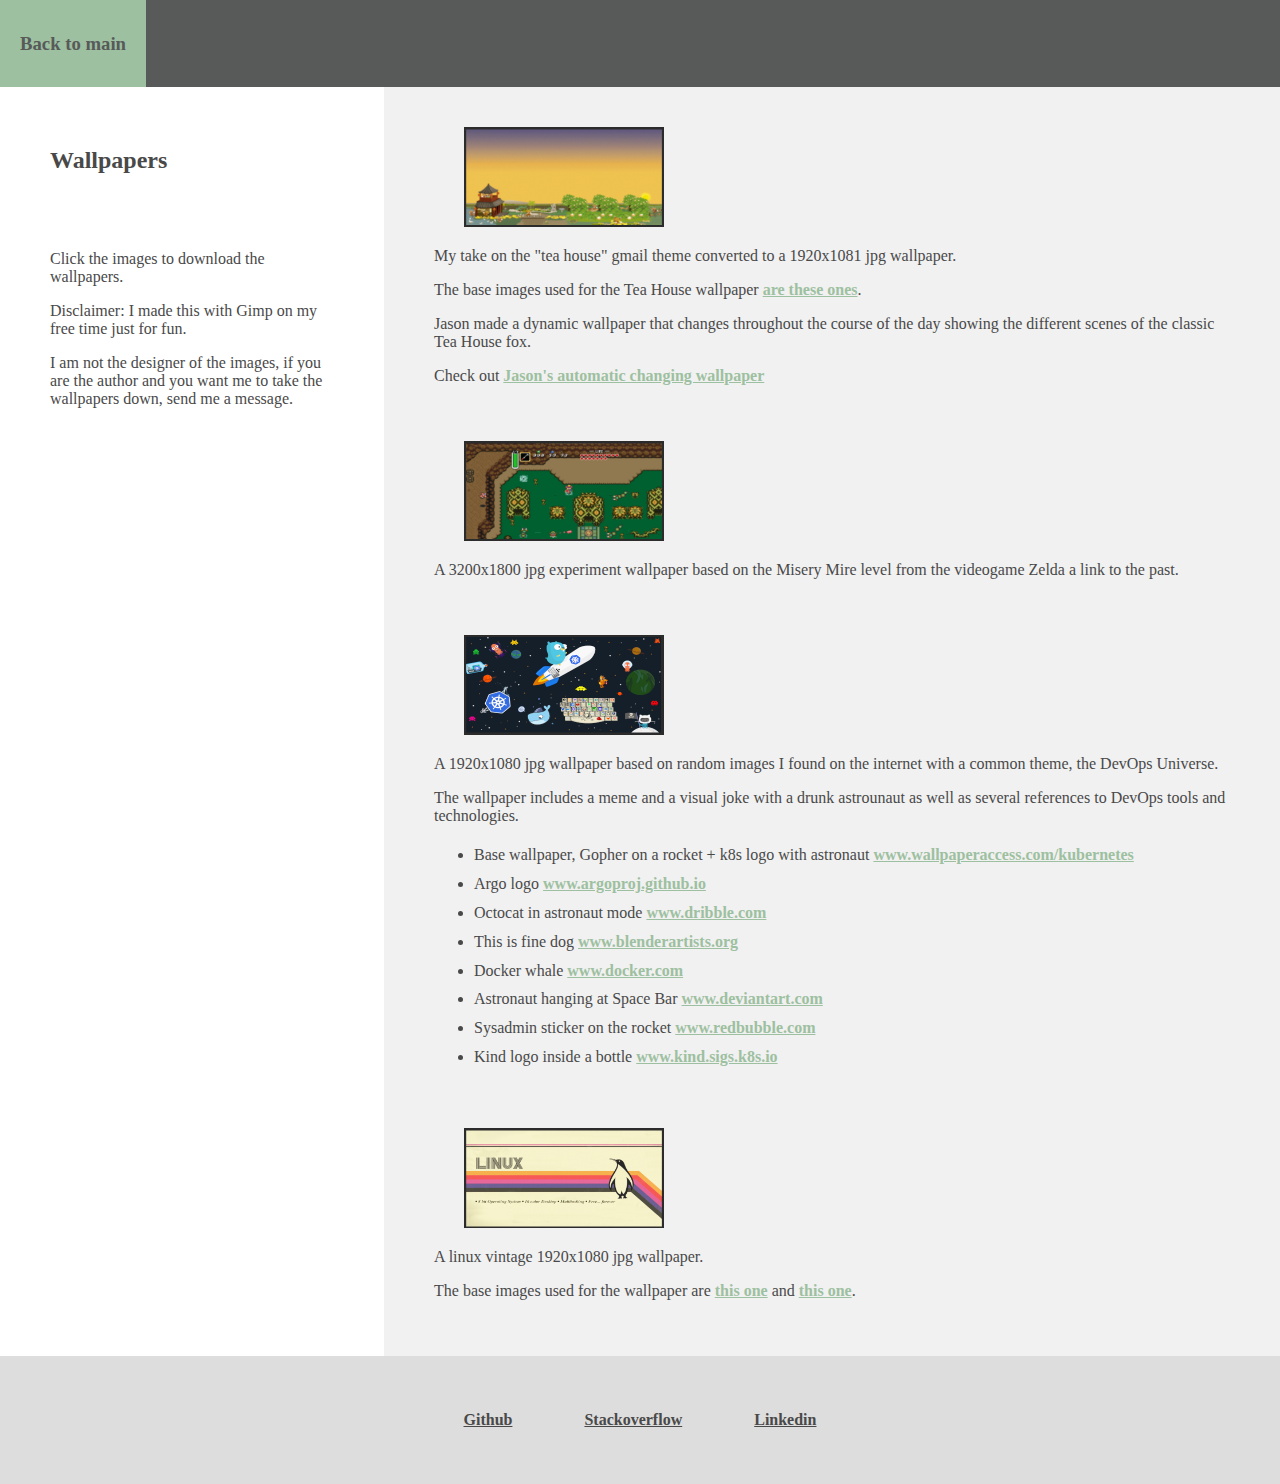
==== art.html @ fe8097fb "Fix stckvrflw links + cv links + cv thumbnails" ====
<!DOCTYPE html>
<html lang="en">
  <head>
    <title>Paula's web</title>
    <link rel="icon" type="image/x-icon" href="favicon.ico">
    <meta charset="UTF-8">
    <meta name="viewport" content="width=device-width, initial-scale=1">
  
    <style>
      * {
          box-sizing: border-box;
        }
      
      /* Style the body */
      body {
        font-family : "Ubuntu";
        src: url('Ubuntu.woff');
        margin: 0;
        color: #494949;
      }
  
      .center {
        display: block;
        margin-left: auto;
        margin-right: auto;
        padding: 14px 20px;
      }
  
      /* Style the top navigation bar */
      .navbar {
        overflow: hidden;
        background-color: #585a5a;
      }
  
      /* Style the navigation bar links */
      .navbar a {
        float: left;
        display: block;
        color: #9dc0a0;
        text-align: center;
        padding: 14px 20px;
        text-decoration: none;
      }
  
      /* Right-aligned link */
      .navbar a.right {
        float: right;
      }
  
      /* Change color on hover  - navbar */
      .navbar a:hover {
        background-color: #9dc0a0;
        color: #585a5a;
      }
      /* Column container */
      .row {  
        display: -ms-flexbox; /* IE10 */
        display: flex;
        -ms-flex-wrap: wrap; /* IE10 */
        flex-wrap: wrap;
      }
  
      /* Create two unequal columns that sits next to each other */
      /* Sidebar/left column */
      .side {
        -ms-flex: 30%; /* IE10 */
        flex: 30%;
        background-color: white;
        padding: 20px;
      }
  
      /* Main column */
      .main {   
        -ms-flex: 70%; /* IE10 */
        flex: 70%;
        background-color: #f1f1f1;
        padding: 20px;
      }
  
      /* Clear floats after the columns */
      .row:after {
        content: "";
        display: table;
        clear: both;
      }
      /* Responsive layout - makes the two columns stack on top of each other instead of next to each other */
      @media screen and (max-width: 600px) {
        .column {
          width: 100%;
        }
      }
  
      /* Footer */
      .footer {
        padding: 20px;
        text-align: center;
        background: #ddd;
      }
  
      .link1 {
        font-weight: bold;
        border: none;
        color: #494949;
        padding: 15px 32px;
        text-align: center;
        text-decoration: none;
        display: inline-block;
        font-size: 16px;
        margin: 4px 2px;
        cursor: pointer;
        text-decoration: underline;    
      }
      .link1:hover {
        color: #9dc0a0;
      }  
  
      .link2 {
        font-weight: bold;
        border: none;
        color: #9dc0a0;
        cursor: pointer;
        text-decoration: underline;    
      }
      .link2:hover {
        color: #494949;
      }  

      .padded30 {
       padding: 30px;
       } 

       .padded-mixed {
       padding: 20px 30px;
       } 

    /* Image - hover effect */
    .thumbnail-arrow {
        position: relative;
        display: block;
        margin-left: 30px;
        margin-right: auto;
    }
    .thumbnail-arrow .img-top {
        display: none;
        position: absolute;
        top: 0;
        left: 0;
        z-index: 99;
    }
    .thumbnail-arrow:hover .img-top {
        display: inline;
    }
    </style>
</head>

<body>
  <div class="navbar">
    <a href="index.html"><h3>Back to main</h3></a>
  </div>
    
  <div class="row">
    <div class="side">

      <div class="padded-mixed">
        <h2>Wallpapers</h2>
      </div>

      <div class="padded-mixed">
        <p> Click the images to download the wallpapers. </p>
        <p> Disclaimer: I made this with Gimp on my free time just for fun. </p>
        <p> I am not the designer of the images, if you are the author and you want me to take the wallpapers down, send me a message. </p>
      </div>
      
    </div>

    <div class="main">
      
      <div class="padded-mixed">
      
        <div class="thumbnail-arrow" >

          <a href="art-resources/wallpaper0.jpg"> 
            <img border="0" alt="Thumbnail Tea House wallpaper" src="art-resources/thumb0.jpg" width="200" height="100">
          </a>    

          <a href="art-resources/wallpaper0.jpg"> 
            <img border="0" alt="Thumbnail Tea House wallpaper" src="art-resources/thumb0-arrow.jpg" class="img-top" width="200" height="100">
          </a>

        </div>
      
          <p>My take on the "tea house" gmail theme converted to a 1920x1081 jpg wallpaper.</p>
          <p>The base images used for the Tea House wallpaper <a href="https://jbmorley.co.uk/posts/2012-10-19-igoogle-themes" class="link2"  target="_blank" rel="noreferrer noopener">are these ones</a>.</p>
          <p>Jason made a dynamic wallpaper that changes throughout the course of the day showing the different scenes of the classic Tea House fox.</p>
          <p>Check out <a href="https://jbmorley.co.uk/posts/2022-06-14-revisiting-googles-tea-house" class="link2"  target="_blank" rel="noreferrer noopener">Jason's automatic changing wallpaper</a></p>
      </div>

      <div class="padded-mixed">

        <div class="thumbnail-arrow" >

          <a href="art-resources/wallpaper1.jpg"> 
            <img border="0" alt="Thumbnail Zelda wallpaper" src="art-resources/thumb1.jpg" width="200" height="100">
          </a>

          <a href="art-resources/wallpaper1.jpg"> 
            <img border="0" alt="Thumbnail Zelda wallpaper" src="art-resources/thumb1-arrow.jpg" class="img-top" width="200" height="100">
          </a>

        </div>      
        
        <p>A 3200x1800 jpg experiment wallpaper based on the Misery Mire level from the videogame Zelda a link to the past.</p>

      </div>

      <div class="padded-mixed">

        <div class="thumbnail-arrow" >

          <a href="art-resources/wallpaper2.jpg"> 
            <img border="0" alt="Thumbnail Devops universe wallpaper" src="art-resources/thumb2.jpg" width="200" height="100">
          </a>

          <a href="art-resources/wallpaper2.jpg"> 
            <img border="0" alt="Thumbnail Devops universe wallpaper" src="art-resources/thumb2-arrow.jpg" class="img-top" width="200" height="100">
          </a>

        </div>      
      
        <p>A 1920x1080 jpg wallpaper based on random images I found on the internet with a common theme, the DevOps Universe.</p>
        <p>The wallpaper includes a meme and a visual joke with a drunk astrounaut as well as several references to DevOps tools and technologies.</p>
        <p>
          <ul style="line-height:180%">
            <li>
              Base wallpaper, Gopher on a rocket + k8s logo with astronaut <a href="https://wallpaperaccess.com/kubernetes" class="link2" target="_blank" rel="noreferrer noopener">www.wallpaperaccess.com/kubernetes</a>
            </li>

            <li>
              Argo logo <a href="https://argoproj.github.io/static/home-15d3ed7f06b22973bcd7922e497ef311.png" class="link2" target="_blank" rel="noreferrer noopener">www.argoproj.github.io</a> 
            </li>

            <li>
              Octocat in astronaut mode <a href="https://cdn.dribbble.com/users/213082/screenshots/1915397/media/e85f811bfbba175f0b9aff0fc7688f4f.jpg?compress=1&resize=800x600&vertical=top" class="link2" target="_blank" rel="noreferrer noopener">www.dribble.com</a> 
            </li>
            
            <li>
              This is fine dog <a href="https://blenderartists.org/t/this-is-fine/1261356" class="link2" target="_blank" rel="noreferrer noopener">www.blenderartists.org</a> 
            </li>
            
            <li>
              Docker whale <a href="https://www.docker.com/hashicorp" class="link2" target="_blank" rel="noreferrer noopener">www.docker.com</a> 
            </li>

            <li>
              Astronaut hanging at Space Bar <a href="https://www.deviantart.com/prdenko/art/Space-Bar-199914655" class="link2" target="_blank" rel="noreferrer noopener">www.deviantart.com</a> 
            </li>
                                   
            <li>
              Sysadmin sticker on the rocket <a href="https://www.redbubble.com/i/sticker/sysadmin-because-even-developers-need-heroes-by-yourgeekside/25840852.EJUG5" class="link2" target="_blank" rel="noreferrer noopener">www.redbubble.com</a> 
            </li>

            <li>
              Kind logo inside a bottle <a href="https://d33wubrfki0l68.cloudfront.net/d0c94836ab5b896f29728f3c4798054539303799/9f948/logo/logo.png" class="link2" target="_blank" rel="noreferrer noopener">www.kind.sigs.k8s.io</a> 
            </li>
        </p>

      </div>

      <div class="padded-mixed">
        <div class="thumbnail-arrow" >
          <a href="art-resources/wallpaper3.jpg"> 
            <img border="0" alt="Thumbnail Linux vintage wallpaper" src="art-resources/thumb3.jpg" width="200" height="100">
          </a>    

          <a href="art-resources/wallpaper3.jpg"> 
            <img border="0" alt="Thumbnail Linux vintage wallpaper" src="art-resources/thumb3-arrow.jpg" class="img-top" width="200" height="100">
           </a>
        </div>      
        <p>A linux vintage 1920x1080 jpg wallpaper.</p>
        <p>The base images used for the wallpaper are <a href="https://store.kde.org/p/1358761/" class="link2"  target="_blank" rel="noreferrer noopener">this one</a> and <a href="https://www.reddit.com/r/wallpaper/comments/kcffkg/1920x1080_penguin_linux_wallpaper_dark_light_svg/" class="link2"  target="_blank" rel="noreferrer noopener">this one</a>.</p>
      </div>

    </div>

  </div>

</div>

  <div class="footer">
    <p>
      <a href="https://github.com/pauloba" class="link1" target="_blank" rel="noreferrer noopener">Github</a>
      <a href="https://stackoverflow.com/users/3009085/pauloba" class="link1" target="_blank" rel="noreferrer noopener">Stackoverflow</a>
      <a href="https://www.linkedin.com/in/pauloba" class="link1" target="_blank" rel="noreferrer noopener">Linkedin</a>
    </p>
  </div>

</body>
</html>
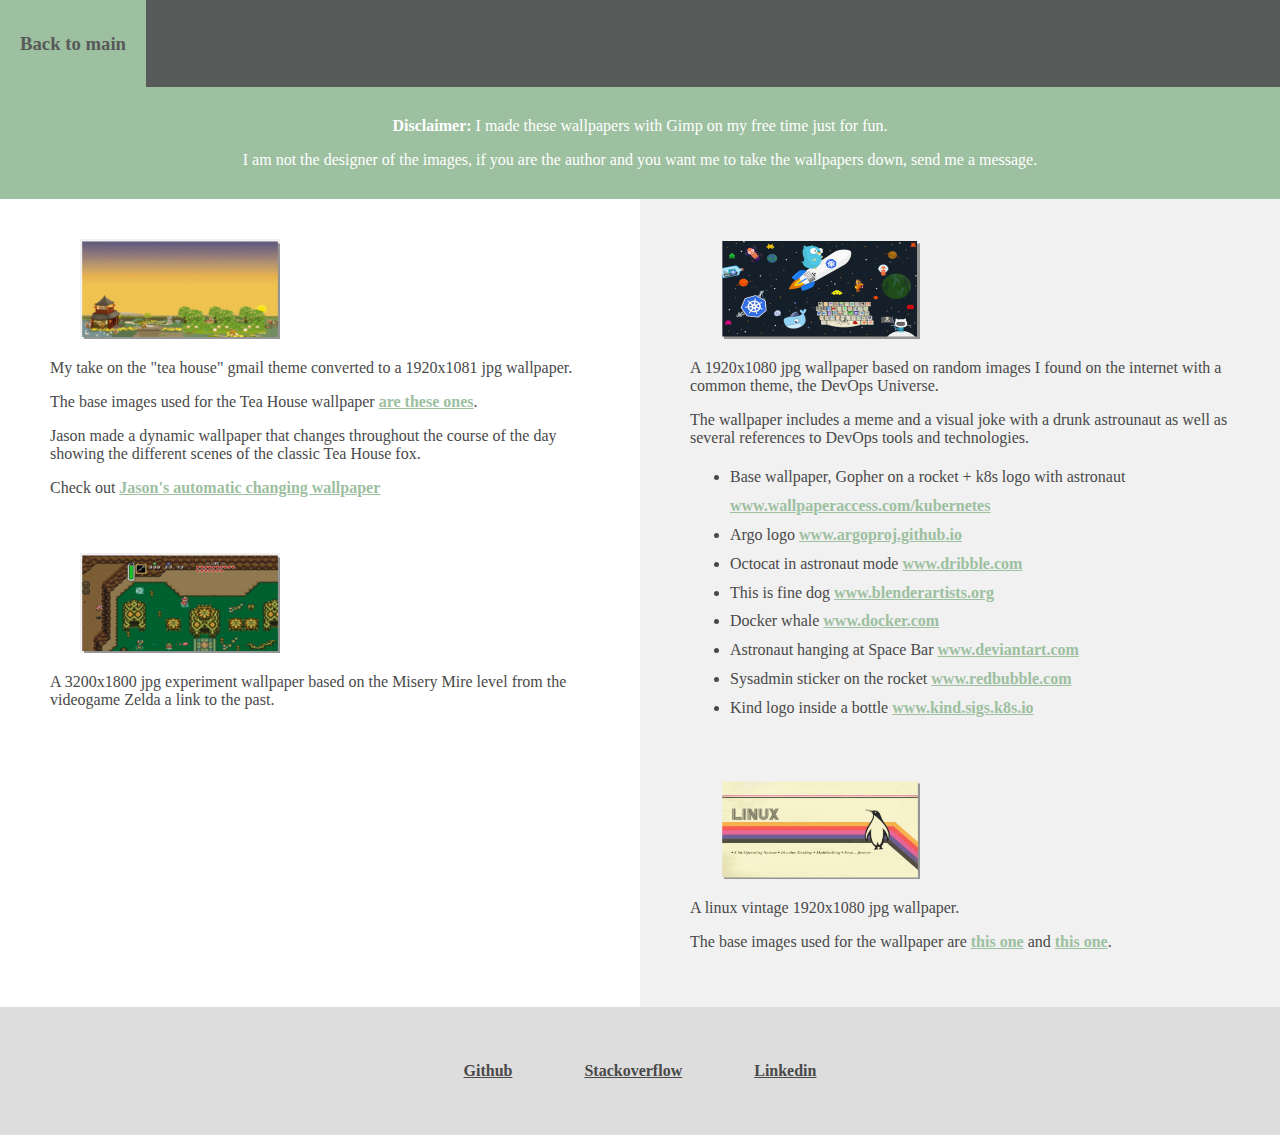
==== commit 4770bbcc: "Move disclaimer to top" ====
--- a/art.html
+++ b/art.html
@@ -1,3 +1,4 @@
+
 <!DOCTYPE html>
 <html lang="en">
   <head>
@@ -24,6 +25,15 @@
         margin-left: auto;
         margin-right: auto;
         padding: 14px 20px;
+      }
+      
+      /* Style the disclaimer */
+      .disclaimer {
+        overflow: hidden;
+        background-color: #9dc0a0;
+        text-align: center;
+        padding: 14px 20px;
+        text-decoration: bold;
       }
   
       /* Style the top navigation bar */
@@ -63,16 +73,16 @@
       /* Create two unequal columns that sits next to each other */
       /* Sidebar/left column */
       .side {
-        -ms-flex: 30%; /* IE10 */
-        flex: 30%;
+        -ms-flex: 50%; /* IE10 */
+        flex: 50%;
         background-color: white;
         padding: 20px;
       }
   
       /* Main column */
       .main {   
-        -ms-flex: 70%; /* IE10 */
-        flex: 70%;
+        -ms-flex: 50%; /* IE10 */
+        flex: 50%;
         background-color: #f1f1f1;
         padding: 20px;
       }
@@ -157,25 +167,16 @@
   <div class="navbar">
     <a href="index.html"><h3>Back to main</h3></a>
   </div>
+
+  <div class="disclaimer">
+    <p style="color:white;"> <b>Disclaimer:</b> I made these wallpapers with Gimp on my free time just for fun. </p>
+    <p style="color:white;"> I am not the designer of the images, if you are the author and you want me to take the wallpapers down, send me a message. </p>
+  </div>
     
   <div class="row">
     <div class="side">
-
-      <div class="padded-mixed">
-        <h2>Wallpapers</h2>
-      </div>
-
-      <div class="padded-mixed">
-        <p> Click the images to download the wallpapers. </p>
-        <p> Disclaimer: I made this with Gimp on my free time just for fun. </p>
-        <p> I am not the designer of the images, if you are the author and you want me to take the wallpapers down, send me a message. </p>
-      </div>
-      
-    </div>
-
-    <div class="main">
-      
-      <div class="padded-mixed">
+      
+            <div class="padded-mixed">
       
         <div class="thumbnail-arrow" >
 
@@ -212,7 +213,11 @@
         <p>A 3200x1800 jpg experiment wallpaper based on the Misery Mire level from the videogame Zelda a link to the past.</p>
 
       </div>
-
+      
+    </div>
+
+    <div class="main">
+      
       <div class="padded-mixed">
 
         <div class="thumbnail-arrow" >
@@ -295,4 +300,4 @@
   </div>
 
 </body>
-</html>
+</html>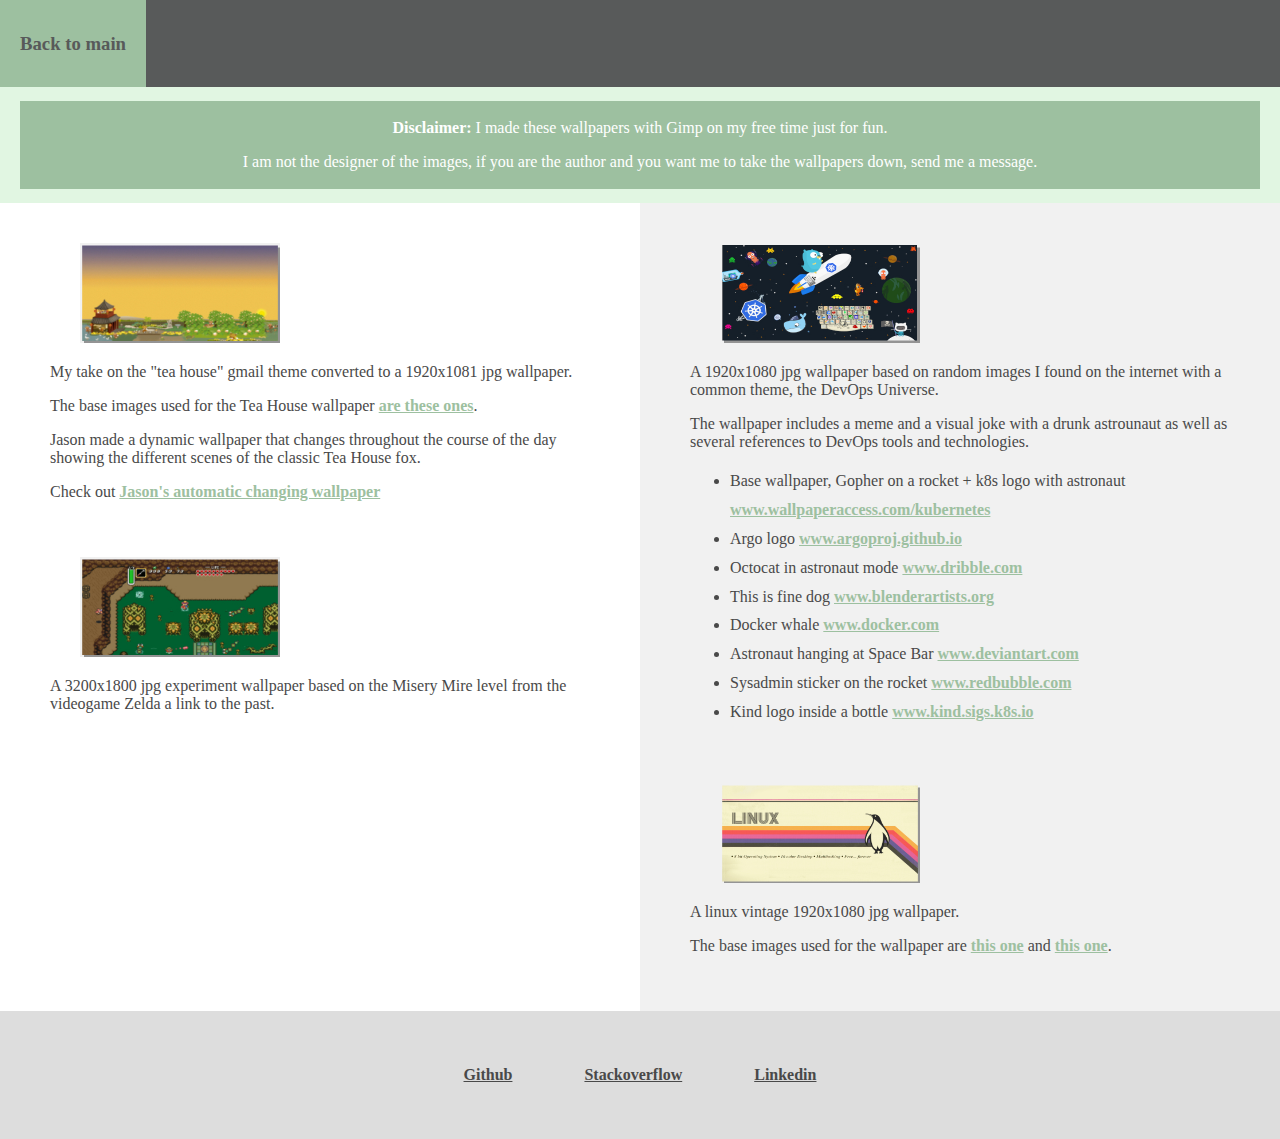
==== commit 30d6341d: "Update disclaimer" ====
--- a/art.html
+++ b/art.html
@@ -30,10 +30,15 @@
       /* Style the disclaimer */
       .disclaimer {
         overflow: hidden;
-        background-color: #9dc0a0;
+        text: black;
+        background-color: #e1f6e2;
         text-align: center;
         padding: 14px 20px;
-        text-decoration: bold;
+      }
+      
+      .square-line {
+        background-color: #9dc0a0;
+        padding: 2px;
       }
   
       /* Style the top navigation bar */
@@ -169,8 +174,10 @@
   </div>
 
   <div class="disclaimer">
-    <p style="color:white;"> <b>Disclaimer:</b> I made these wallpapers with Gimp on my free time just for fun. </p>
-    <p style="color:white;"> I am not the designer of the images, if you are the author and you want me to take the wallpapers down, send me a message. </p>
+    <div class="square-line">
+      <p style="color:white;"> <b>Disclaimer:</b> I made these wallpapers with Gimp on my free time just for fun. </p>
+      <p style="color:white;"> I am not the designer of the images, if you are the author and you want me to take the wallpapers down, send me a message. </p>
+    </div>
   </div>
     
   <div class="row">
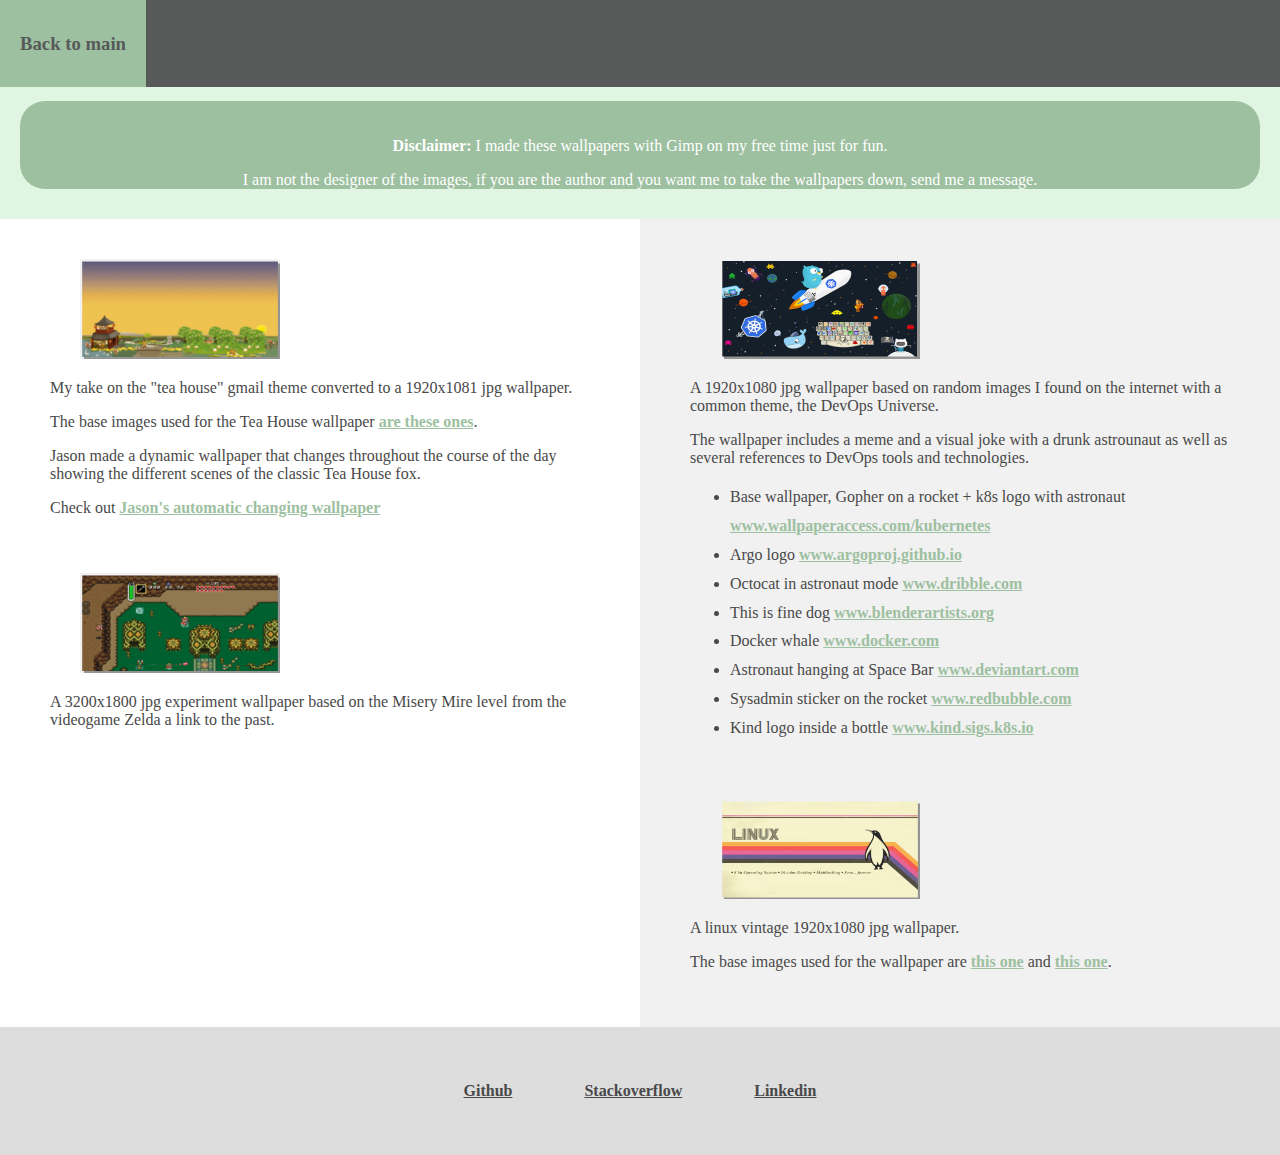
==== commit 63cb67e7: "Rounded borded disclaimer box" ====
--- a/art.html
+++ b/art.html
@@ -30,15 +30,15 @@
       /* Style the disclaimer */
       .disclaimer {
         overflow: hidden;
-        text: black;
         background-color: #e1f6e2;
         text-align: center;
         padding: 14px 20px;
       }
       
-      .square-line {
+      .colored-square {
         background-color: #9dc0a0;
-        padding: 2px;
+        padding-top: 20px;
+        border-radius: 25px;      
       }
   
       /* Style the top navigation bar */
@@ -174,7 +174,7 @@
   </div>
 
   <div class="disclaimer">
-    <div class="square-line">
+    <div class="colored-square">
       <p style="color:white;"> <b>Disclaimer:</b> I made these wallpapers with Gimp on my free time just for fun. </p>
       <p style="color:white;"> I am not the designer of the images, if you are the author and you want me to take the wallpapers down, send me a message. </p>
     </div>
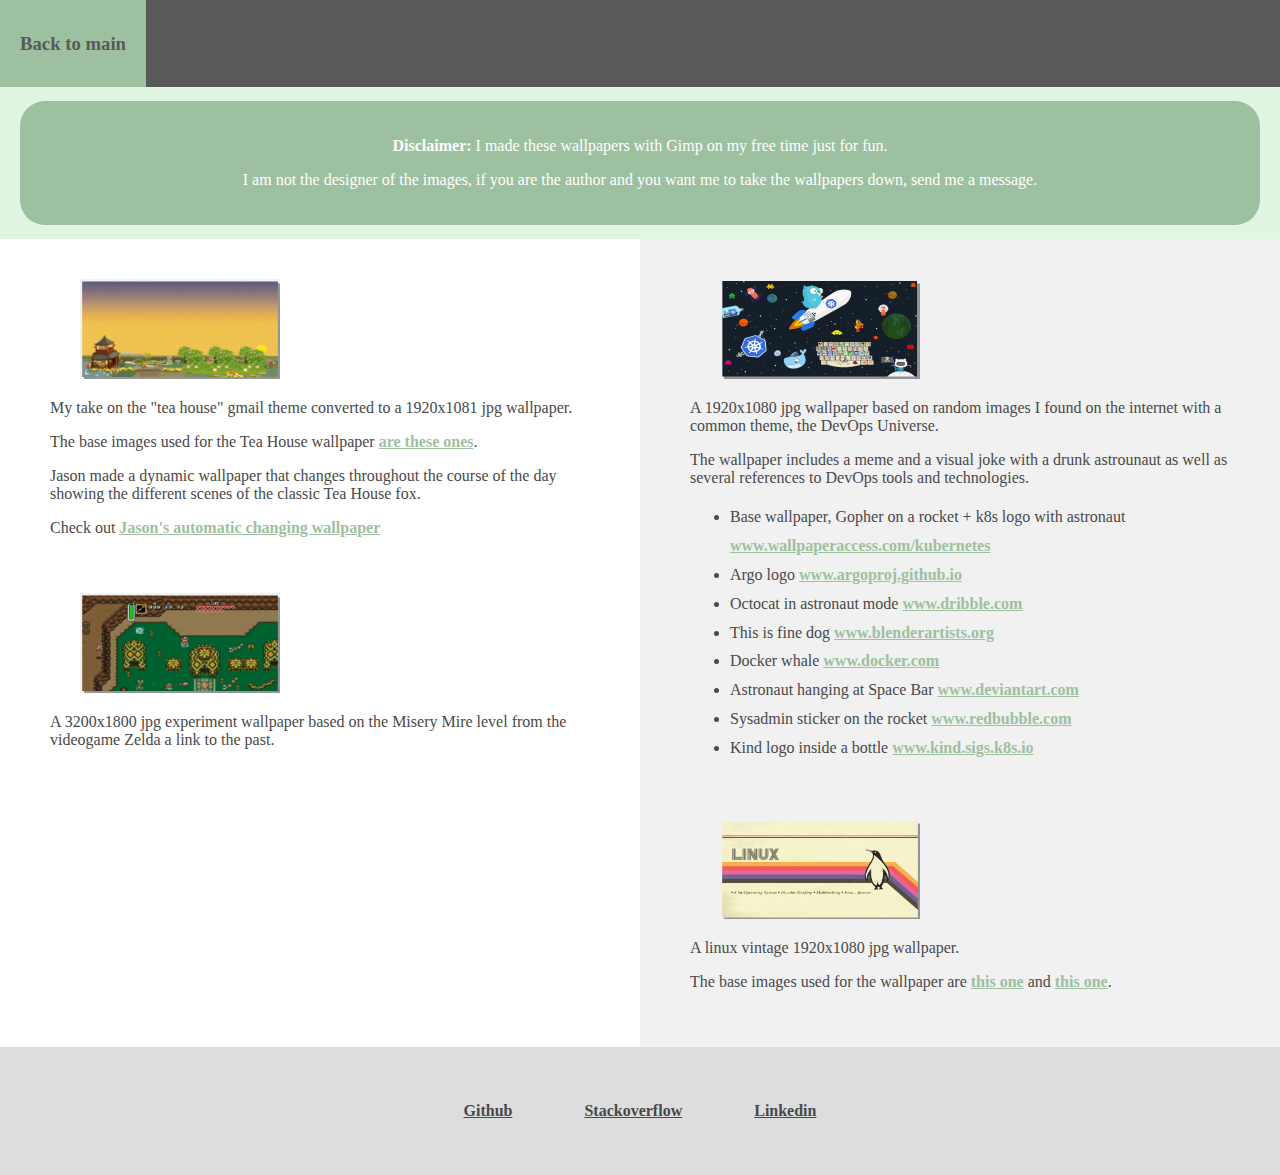
==== commit 057da4ab: "Fix padding" ====
--- a/art.html
+++ b/art.html
@@ -37,7 +37,7 @@
       
       .colored-square {
         background-color: #9dc0a0;
-        padding-top: 20px;
+        padding: 20px;
         border-radius: 25px;      
       }
   
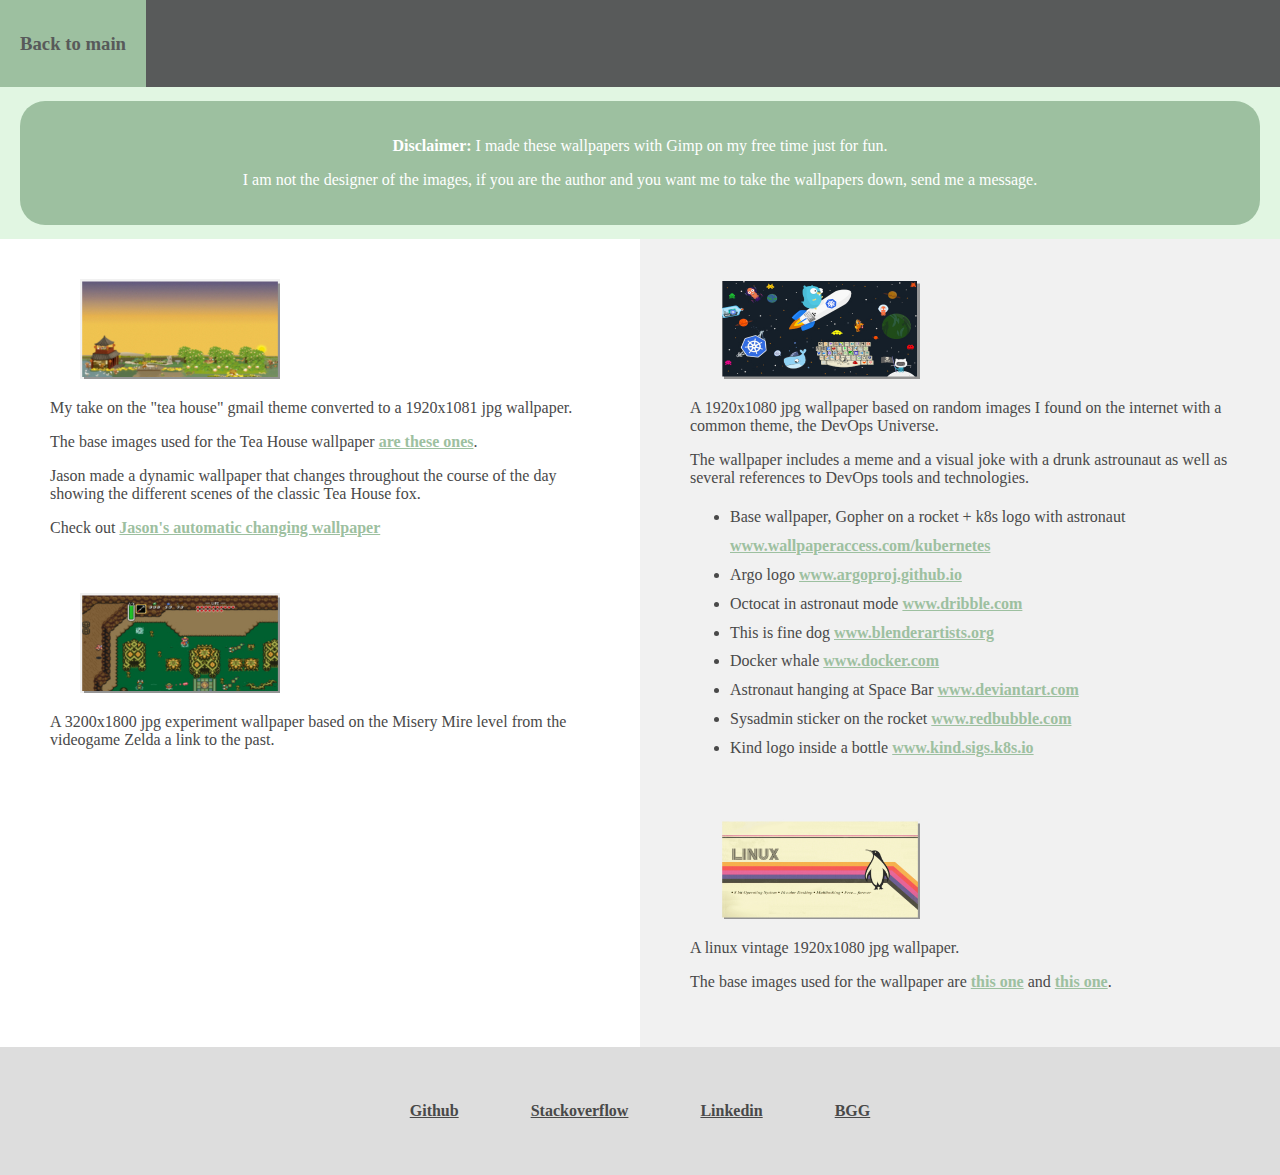
==== commit 894eb79b: "Update footer" ====
--- a/art.html
+++ b/art.html
@@ -303,6 +303,7 @@
       <a href="https://github.com/pauloba" class="link1" target="_blank" rel="noreferrer noopener">Github</a>
       <a href="https://stackoverflow.com/users/3009085/pauloba" class="link1" target="_blank" rel="noreferrer noopener">Stackoverflow</a>
       <a href="https://www.linkedin.com/in/pauloba" class="link1" target="_blank" rel="noreferrer noopener">Linkedin</a>
+      <a href="https://boardgamegeek.com/user/pauloba0" class="link1" target="_blank" rel="noreferrer noopener">BGG</a>
     </p>
   </div>
 
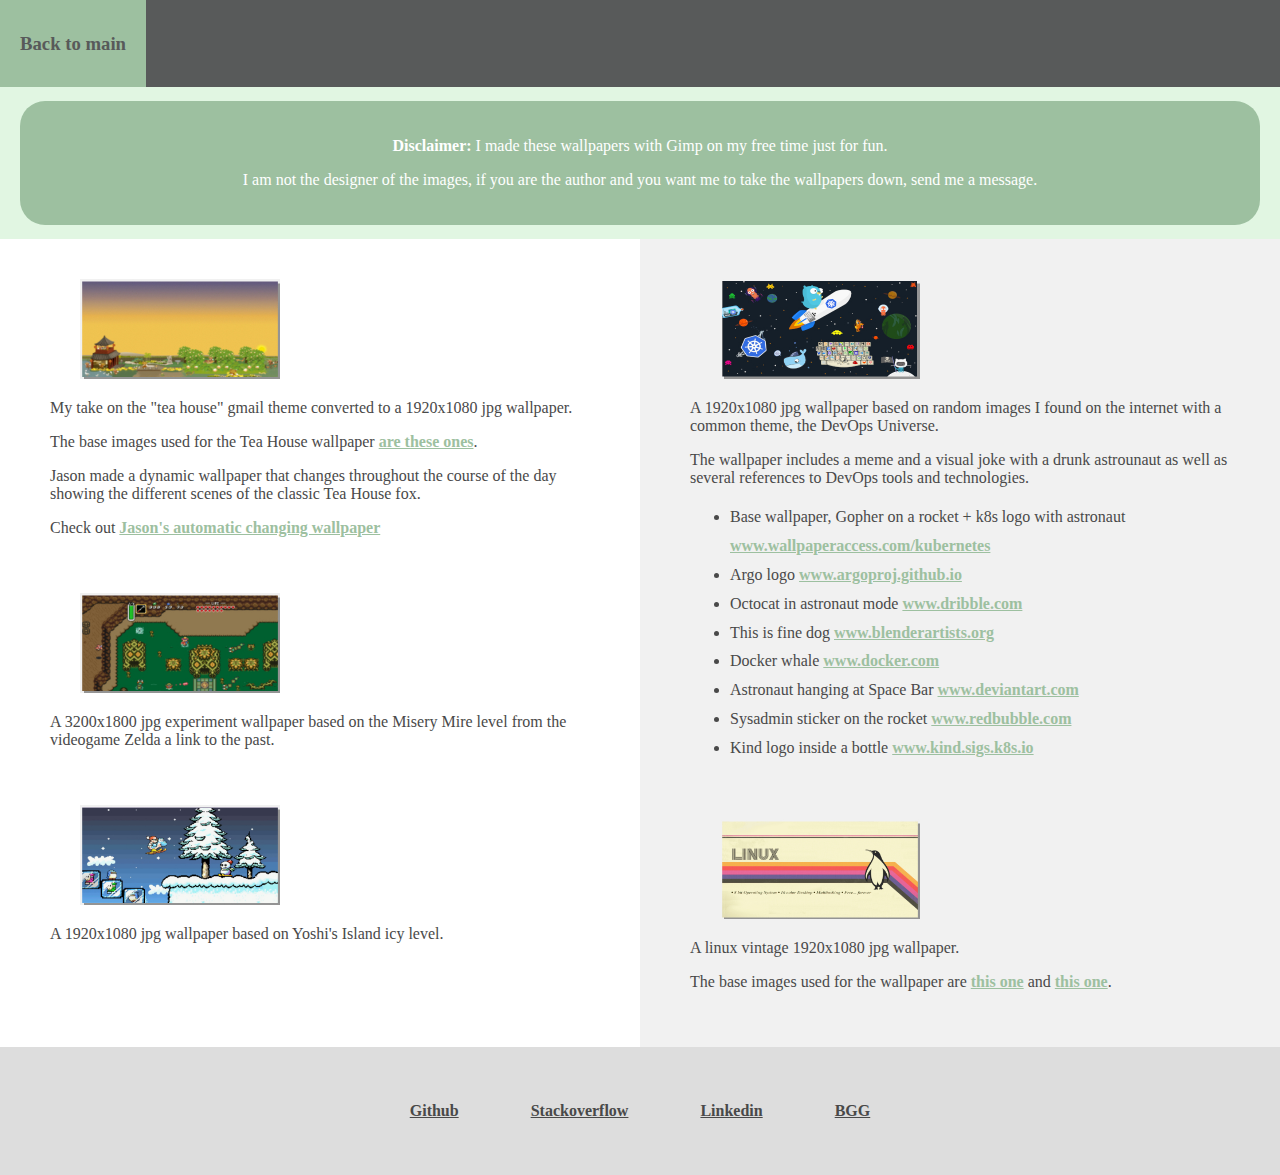
==== commit aa6561b2: "Add Yoshi's Xmas wallpaper" ====
--- a/art.html
+++ b/art.html
@@ -197,7 +197,7 @@
 
         </div>
       
-          <p>My take on the "tea house" gmail theme converted to a 1920x1081 jpg wallpaper.</p>
+          <p>My take on the "tea house" gmail theme converted to a 1920x1080 jpg wallpaper.</p>
           <p>The base images used for the Tea House wallpaper <a href="https://jbmorley.co.uk/posts/2012-10-19-igoogle-themes" class="link2"  target="_blank" rel="noreferrer noopener">are these ones</a>.</p>
           <p>Jason made a dynamic wallpaper that changes throughout the course of the day showing the different scenes of the classic Tea House fox.</p>
           <p>Check out <a href="https://jbmorley.co.uk/posts/2022-06-14-revisiting-googles-tea-house" class="link2"  target="_blank" rel="noreferrer noopener">Jason's automatic changing wallpaper</a></p>
@@ -220,6 +220,24 @@
         <p>A 3200x1800 jpg experiment wallpaper based on the Misery Mire level from the videogame Zelda a link to the past.</p>
 
       </div>
+
+      <div class="padded-mixed">
+
+        <div class="thumbnail-arrow" >
+
+          <a href="art-resources/wallpaper4.jpg"> 
+            <img border="0" alt="Thumbnail Yoshi wallpaper" src="art-resources/thumb4.jpg" width="200" height="100">
+          </a>
+
+          <a href="art-resources/wallpaper4.jpg"> 
+            <img border="0" alt="Thumbnail Yoshi wallpaper" src="art-resources/thumb4-arrow.jpg" class="img-top" width="200" height="100">
+          </a>
+
+        </div>      
+        
+        <p>A 1920x1080 jpg wallpaper based on Yoshi's Island icy level.</p>
+
+      </div>      
       
     </div>
 
